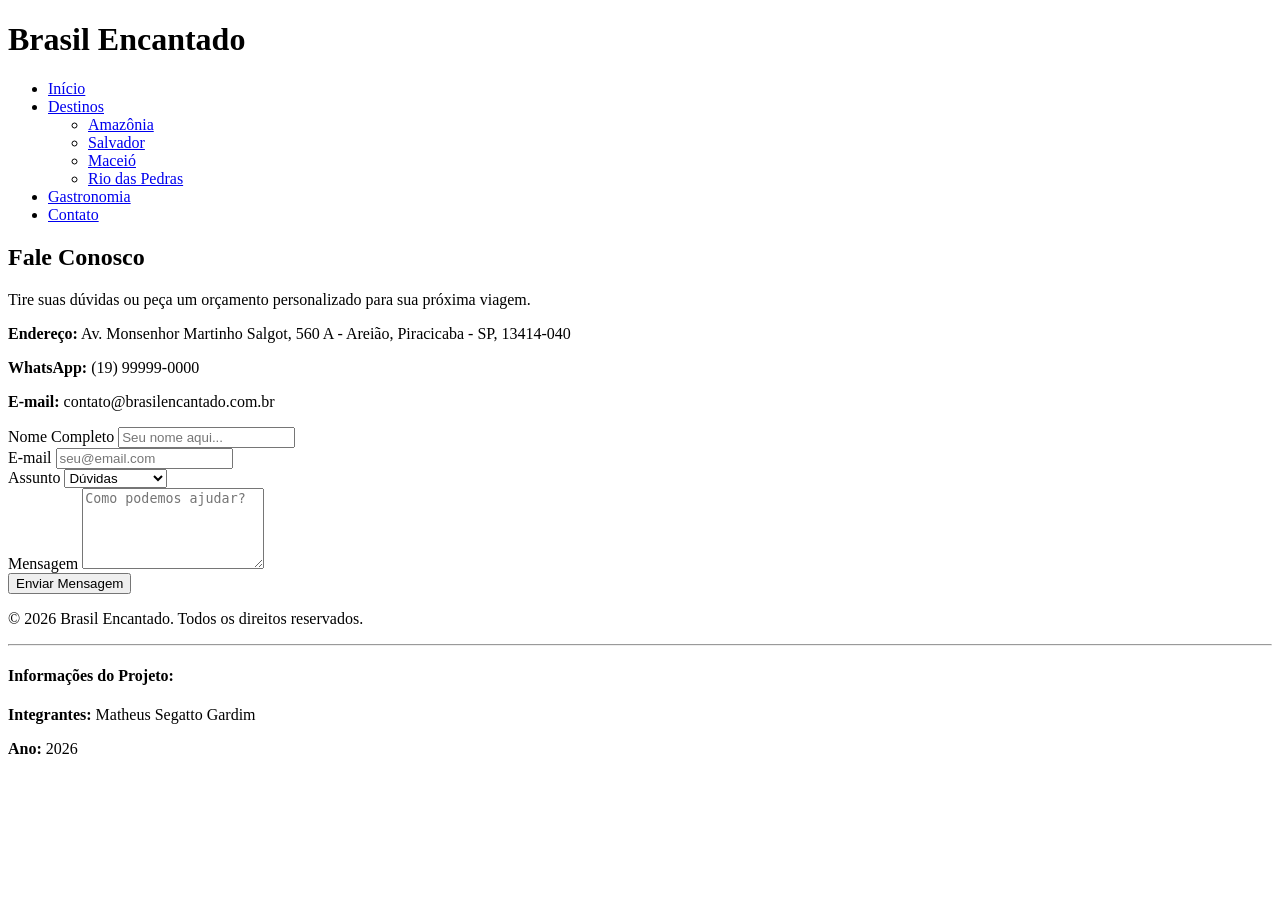
==== contato.html @ ee52f301 "Add files via upload" ====
<!DOCTYPE html>
<html lang="pt-br">
<head>
    <meta charset="UTF-8">
    <meta name="viewport" content="width=device-width, initial-scale=1.0">
    <title>Contato - Brasil Encantado</title>
    <link rel="stylesheet" href="css/style.css">
</head>
<body>
    <header>
        <div class="logo">
            <h1>Brasil Encantado</h1>
        </div>
        <nav>
            <ul>
                <li><a href="index.html">Início</a></li>
                <li class="dropdown">
                    <a href="destinos.html">Destinos</a>
                    <ul class="submenu">
                        <li><a href="destinos.html#amazonia">Amazônia</a></li>
                        <li><a href="destinos.html#salvador">Salvador</a></li>
                        <li><a href="destinos.html#maceio">Maceió</a></li>
                        <li><a href="destinos.html#rio-pedras">Rio das Pedras</a></li>
                    </ul>
                </li>
                <li><a href="gastronomia.html">Gastronomia</a></li>
                <li><a href="contato.html" class="ativo">Contato</a></li>
            </ul>
        </nav>
    </header>

    <main class="contato-main">
        <section class="contato-container">
            <div class="contato-info">
                <h2>Fale Conosco</h2>
                <p>Tire suas dúvidas ou peça um orçamento personalizado para sua próxima viagem.</p>
                
                <div class="info-detalhes">
                    <p><strong>Endereço:</strong> Av. Monsenhor Martinho Salgot, 560 A - Areião, Piracicaba - SP, 13414-040</p>
                    <p><strong>WhatsApp:</strong> (19) 99999-0000</p>
                    <p><strong>E-mail:</strong> contato@brasilencantado.com.br</p>
                </div>
            </div>

            <div class="contato-form">
                <form action="#">
                    <div class="campo">
                        <label for="nome">Nome Completo</label>
                        <input type="text" id="nome" name="nome" placeholder="Seu nome aqui..." required>
                    </div>

                    <div class="campo">
                        <label for="email">E-mail</label>
                        <input type="email" id="email" name="email" placeholder="seu@email.com" required>
                    </div>

                    <div class="campo">
                        <label for="assunto">Assunto</label>
                        <select id="assunto" name="assunto">
                            <option value="duvidas">Dúvidas</option>
                            <option value="orcamento">Orçamento</option>
                            <option value="reclamacao">Reclamações</option>
                        </select>
                    </div>

                    <div class="campo">
                        <label for="mensagem">Mensagem</label>
                        <textarea id="mensagem" name="mensagem" rows="5" placeholder="Como podemos ajudar?" required></textarea>
                    </div>

                    <button type="submit" class="btn-enviar">Enviar Mensagem</button>
                </form>
            </div>
        </section>
    </main>

    <footer>
        <div class="footer-section">
            <p>&copy; 2026 Brasil Encantado. Todos os direitos reservados.</p>
        </div>
        <hr>
        <div class="footer-section">
            <h4>Informações do Projeto:</h4>
            <p><strong>Integrantes:</strong> Matheus Segatto Gardim</p>
            <p><strong>Ano:</strong> 2026</p>
        </div>
    </footer>
</body>
</html>
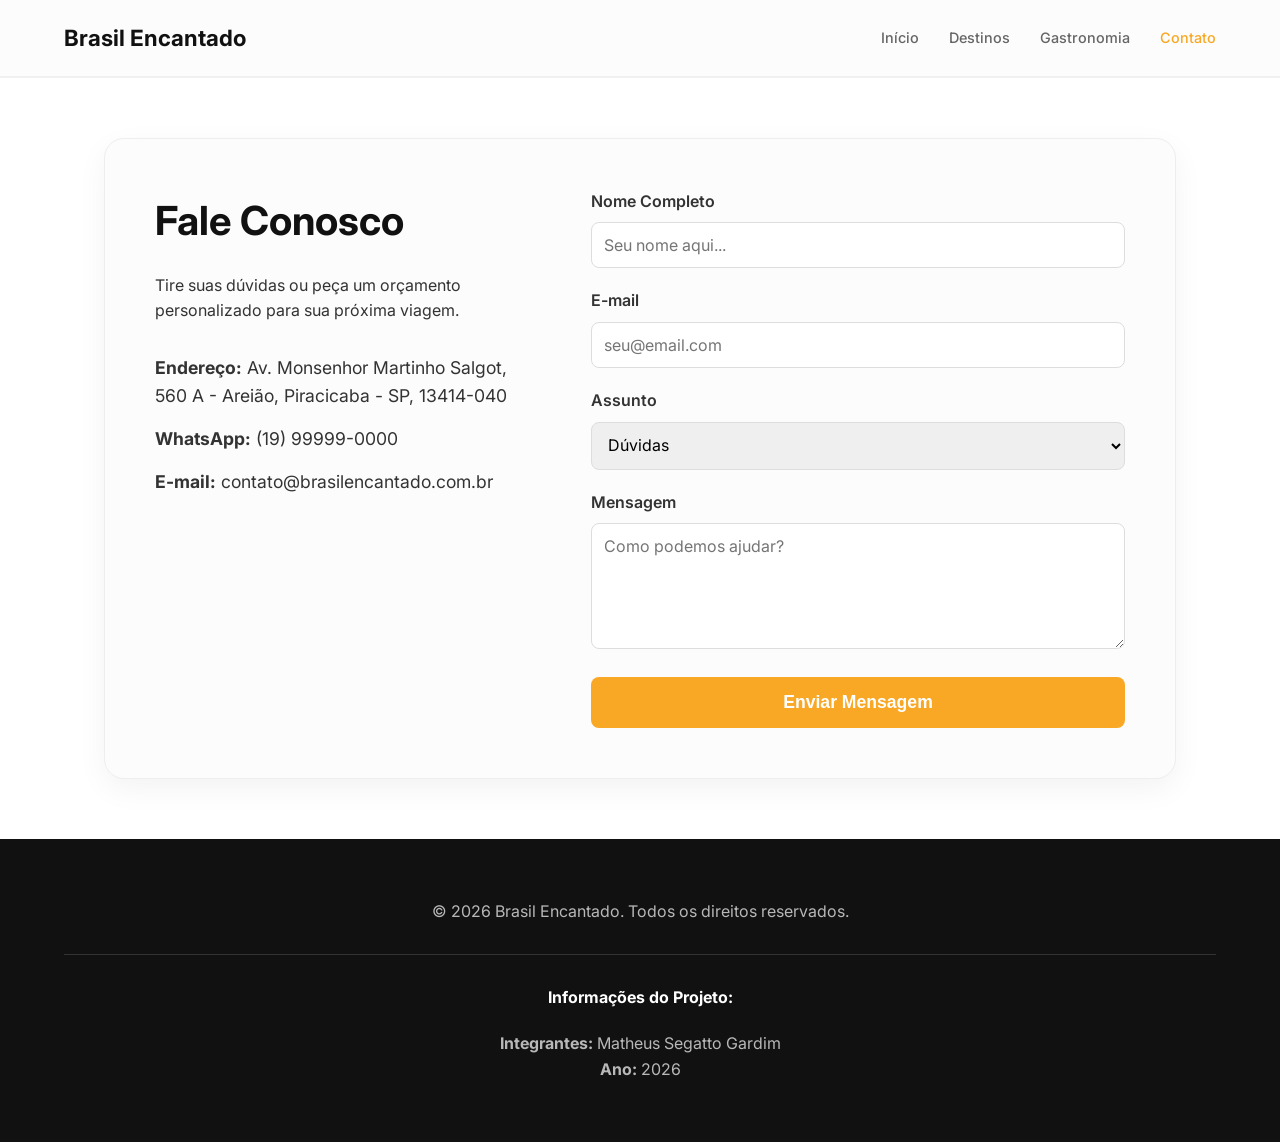
==== commit 6f14c094: "Add favicon and clean up contato.html structure Added a favicon link and ensured proper HTML structu" ====
--- a/contato.html
+++ b/contato.html
@@ -5,6 +5,7 @@
     <meta name="viewport" content="width=device-width, initial-scale=1.0">
     <title>Contato - Brasil Encantado</title>
     <link rel="stylesheet" href="css/style.css">
+    <link rel="shortcut icon" href="assets/brasil-encantado.ico" type="image/x-icon">
 </head>
 <body>
     <header>
@@ -86,4 +87,4 @@
         </div>
     </footer>
 </body>
-</html>+</html>
--- a/css/style.css
+++ b/css/style.css
@@ -0,0 +1,365 @@
+@import url('https://fonts.googleapis.com/css2?family=Inter:wght@300;400;700&display=swap');
+
+* {
+    margin: 0;
+    padding: 0;
+    box-sizing: border-box;
+}
+
+body {
+    font-family: 'Inter', sans-serif;
+    color: #333;
+    background-color: #ffffff;
+    line-height: 1.6;
+    overflow-x: hidden;
+}
+
+header {
+    width: 100%;
+    display: flex;
+    justify-content: space-between;
+    align-items: center;
+    padding: 20px 5%;
+    background: #fcfcfc;
+    border-bottom: 2px solid #f0f0f0;
+    position: sticky;
+    top: 0;
+    z-index: 1000;
+}
+
+.logo h1 {
+    font-size: 1.4rem;
+    font-weight: 700;
+    color: #111;
+}
+
+nav ul {
+    display: flex;
+    list-style: none;
+    gap: 30px;
+}
+
+nav ul li {
+    position: relative;
+}
+
+nav ul li a {
+    text-decoration: none;
+    color: #666;
+    font-size: 0.9rem;
+    font-weight: 500;
+    transition: 0.3s;
+    padding: 10px 0;
+}
+
+nav ul li a.ativo, nav ul li a:hover {
+    color: #F9A825;
+}
+
+.submenu {
+    display: none;
+    position: absolute;
+    top: 100%;
+    left: 0;
+    background-color: #fcfcfc;
+    min-width: 180px;
+    box-shadow: 0 8px 16px rgba(0,0,0,0.1);
+    border: 1px solid #f0f0f0;
+    border-radius: 8px;
+    padding: 10px 0;
+    flex-direction: column;
+    gap: 0;
+}
+
+.submenu li {
+    width: 100%;
+}
+
+.submenu li a {
+    padding: 10px 20px;
+    display: block;
+    color: #666;
+}
+
+.submenu li a:hover {
+    background-color: #f0f0f0;
+    color: #000;
+}
+
+.dropdown:hover .submenu {
+    display: flex;
+}
+
+.hero-parallax, .destino-parallax {
+    width: 100%;
+    height: 100vh; 
+    display: flex;
+    align-items: center;
+    justify-content: center;
+    text-align: center;
+    background-attachment: fixed;
+    background-position: center;
+    background-repeat: no-repeat;
+    background-size: cover;
+    position: relative;
+}
+
+.rio { background-image: linear-gradient(rgba(0,0,0,0.3), rgba(0,0,0,0.3)), url('../img/rio_de_janeiro.jpg'); }
+.amazonia { background-image: linear-gradient(rgba(0,0,0,0.4), rgba(0,0,0,0.4)), url('../img/amazonia.jpg'); }
+.salvador { background-image: linear-gradient(rgba(0,0,0,0.4), rgba(0,0,0,0.4)), url('../img/salvador.jpg'); }
+.lencois { background-image: linear-gradient(rgba(0,0,0,0.4), rgba(0,0,0,0.4)), url('../img/lencois.jpg'); }
+.gramado { background-image: linear-gradient(rgba(0,0,0,0.4), rgba(0,0,0,0.4)), url('../img/gramado.jpg'); }
+.maceio { background-image: linear-gradient(rgba(0,0,0,0.4), rgba(0,0,0,0.4)), url('../img/maceio.jpg'); }
+.ilhabela { background-image: linear-gradient(rgba(0,0,0,0.4), rgba(0,0,0,0.4)), url('../img/ilhabela.jpg'); }
+.rio-pedras { background-image: linear-gradient(rgba(0,0,0,0.4), rgba(0,0,0,0.4)), url('../img/rio_das_pedras.jpg'); }
+
+.hero-content, .destino-info {
+    position: relative;
+    z-index: 2;
+    color: white;
+    padding: 0 20px;
+}
+
+.hero-content h2, .destino-info h2 {
+    font-size: 3.5rem;
+    font-weight: 700;
+    text-transform: uppercase;
+    text-shadow: 2px 2px 10px rgba(0,0,0,0.4);
+}
+
+.hero-content p, .destino-info p {
+    font-size: 1.4rem;
+    font-weight: 300;
+}
+
+main {
+    max-width: 1200px;
+    margin: 80px auto;
+    padding: 0 5%;
+}
+
+main.parallax-container {
+    max-width: none;
+    margin: 0;
+    padding: 0;
+}
+
+.content-wrapper {
+    max-width: 1200px;
+    margin: 80px auto;
+    padding: 0 5%;
+}
+
+.titulo-secao, h3 {
+    color: #111;
+    margin-bottom: 30px;
+    font-size: 2rem;
+}
+
+.video-flex {
+    display: flex;
+    flex-wrap: wrap;
+    gap: 30px;
+    margin-bottom: 50px;
+    justify-content: center;
+}
+
+iframe {
+    flex: 1 1 500px;
+    height: 450px;
+    border-radius: 15px;
+    border: none;
+    box-shadow: 0 15px 35px rgba(0,0,0,0.1);
+}
+
+.dicas {
+    background: #f9f9f9;
+    padding: 40px;
+    border-radius: 20px;
+    border: 1px solid #eeeeee;
+    margin-top: 60px;
+}
+
+.dicas li {
+    padding: 20px;
+    border-bottom: 1px solid #f5f5f5;
+    list-style: none;
+    font-size: 1.2rem;
+    transition: all 0.4s ease;
+}
+
+.dicas li:hover {
+    background-color: #f0f0f0;
+    transform: translateX(15px);
+    border-radius: 10px;
+    cursor: pointer;
+}
+
+footer {
+    background: #111;
+    color: #b8b8b8;
+    padding: 60px 5%;
+    text-align: center;
+}
+
+footer h3, footer h4 {
+    color: #fff;
+    margin-bottom: 20px;
+}
+
+hr {
+    border: 0;
+    border-top: 1px solid #333;
+    margin: 30px 0;
+}
+
+@media (max-width: 768px) {
+    .hero-parallax, .destino-parallax {
+        background-attachment: scroll;
+        height: 60vh;
+    }
+}
+
+.gastronomia-main {
+    max-width: 1200px;
+    margin: 60px auto;
+    padding: 0 5%;
+}
+
+.secao-prato {
+    margin-bottom: 100px;
+}
+
+.conteudo-prato {
+    display: flex;
+    align-items: center;
+    gap: 60px;
+}
+
+.secao-prato:nth-child(even) .conteudo-prato {
+    flex-direction: row-reverse;
+}
+
+.imagem-prato {
+    flex: 1;
+}
+
+.imagem-prato img {
+    width: 100%;
+    height: 450px;
+    object-fit: cover;
+    border-radius: 20px;
+    box-shadow: 0 15px 35px rgba(0,0,0,0.1);
+}
+
+.texto-prato {
+    flex: 1;
+}
+
+.texto-prato h2, .texto-prato h3 {
+    font-size: 2.8rem;
+    color: #111;
+    margin-bottom: 20px;
+}
+
+.texto-prato p {
+    font-size: 1.2rem;
+    color: #555;
+    text-align: justify;
+}
+
+@media (max-width: 768px) {
+    .conteudo-prato, .secao-prato:nth-child(even) .conteudo-prato {
+        flex-direction: column;
+        text-align: center;
+        gap: 30px;
+    }
+    .imagem-prato img {
+        height: 300px;
+    }
+}
+
+.contato-main {
+    max-width: 1200px;
+    margin: 60px auto;
+    padding: 0 5%;
+}
+
+.contato-container {
+    display: flex;
+    gap: 80px;
+    background: #fcfcfc;
+    padding: 50px;
+    border-radius: 20px;
+    border: 1px solid #eee;
+    box-shadow: 0 10px 30px rgba(0,0,0,0.05);
+}
+
+.contato-info {
+    flex: 1;
+}
+
+.contato-info h2 {
+    font-size: 2.5rem;
+    margin-bottom: 20px;
+    color: #111;
+}
+
+.info-detalhes {
+    margin-top: 30px;
+}
+
+.info-detalhes p {
+    margin-bottom: 15px;
+    font-size: 1.1rem;
+}
+
+.contato-form {
+    flex: 1.5;
+}
+
+.campo {
+    margin-bottom: 20px;
+}
+
+.campo label {
+    display: block;
+    font-weight: 600;
+    margin-bottom: 8px;
+    color: #333;
+}
+
+.campo input, .campo select, .campo textarea {
+    width: 100%;
+    padding: 12px;
+    border: 1px solid #ddd;
+    border-radius: 8px;
+    font-family: 'Inter', sans-serif;
+    font-size: 1rem;
+}
+
+.btn-enviar {
+    background: #F9A825;
+    color: #fff;
+    padding: 15px 30px;
+    border: none;
+    border-radius: 8px;
+    font-size: 1.1rem;
+    font-weight: 700;
+    cursor: pointer;
+    transition: 0.3s;
+    width: 100%;
+}
+
+.btn-enviar:hover {
+    background: #e69614;
+    transform: translateY(-2px);
+}
+
+@media (max-width: 768px) {
+    .contato-container {
+        flex-direction: column;
+        padding: 30px;
+        gap: 40px;
+    }
+}
